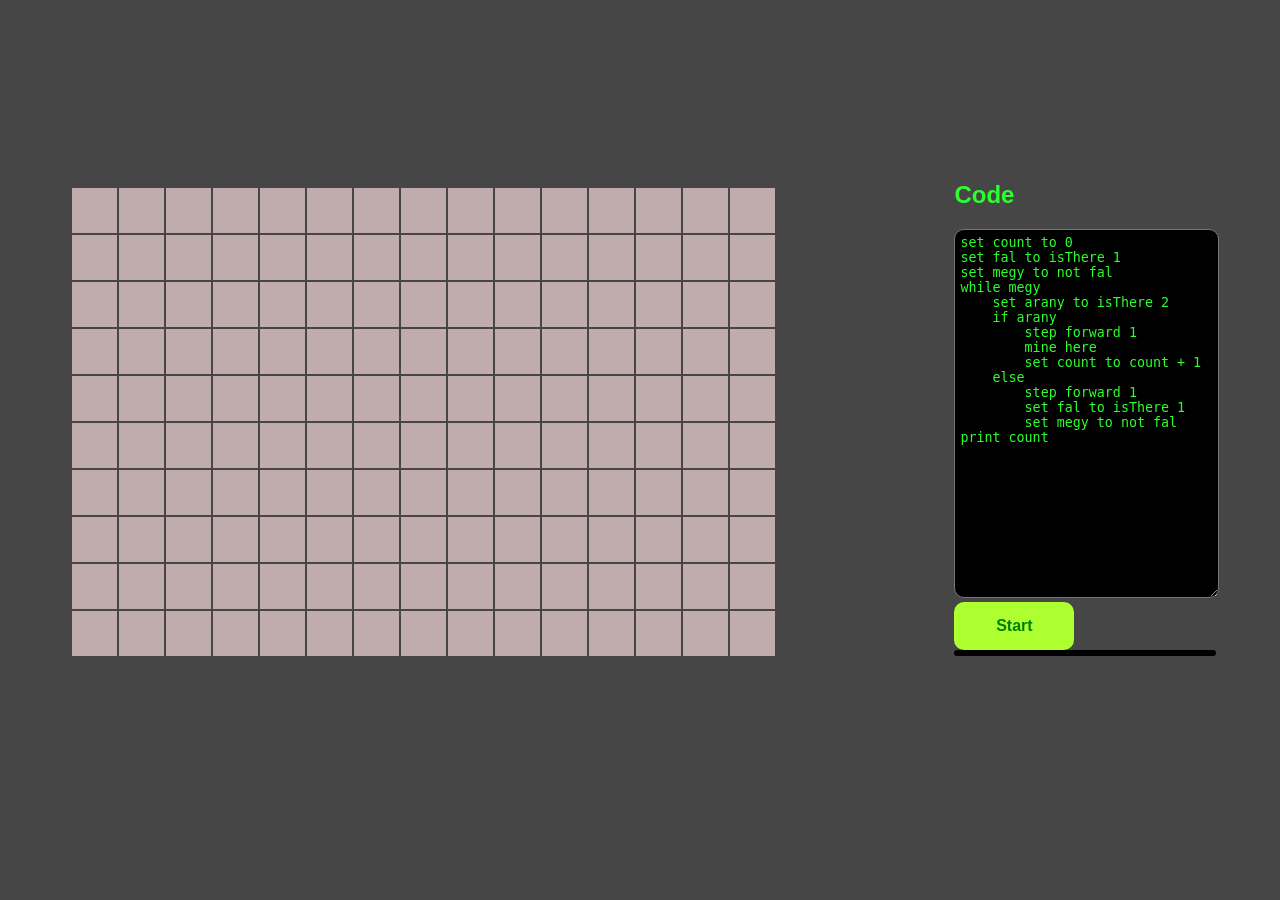
==== mainScreen/index.html @ 30c43c40 "changed the visuals" ====
<!DOCTYPE html>
<html lang="en">
<head>
    <meta charset="UTF-8">
    <meta name="viewport" content="width=device-width, initial-scale=1.0">
    <script type="module" src="ui.js"  defer></script>
    <script type="module" src="readFile.js" defer></script>
    <link rel="stylesheet" href="style.css">
    <title>Miner script</title>
    <script src="code.js" defer></script>
    <link rel="stylesheet" href="style.css">
</head>
<body>
    <div id="parentDiv">
        <div id="map">
            <div id="table"></div>
            <input type="file" id="fileInput" accept=".txt,.map,.csv" hidden>
        </div>
        <div id="codingSide">
            <h2 id="codeTitle">Code</h2>
            <textarea id="codeInput" spellcheck="false" placeholder="set arany to isThere 2&#10;print arany"></textarea> <br>
            <button id="startTheCodeButton" class="btn btn-primary">Start</button>
            <div id="output" class="output-box"></div>
        </div>
    </div>
</body>
</html>
---- mainScreen/style.css ----
#parentDiv{
    display: grid;
    grid-template-columns: repeat(2, 1fr);
    grid-template-rows: repeat(1, 1fr);
    gap: 13px;
}
#table {
    display: flex;
    flex-direction: column;
    gap: 2px;
    margin-top: 20vh;
    margin-left: 5vw;
}

.row {
    display: flex;
    flex-direction: row;
    gap: 2px;
}

.cell {
    height: 5vh;
    width: 5vh;
    background-color: rgb(192, 172, 172);
    flex-shrink: 0;
    font-family: monospace;
}body{
    background-color:rgb(70, 70, 70);
}
#codeTitle{
    font-family:'Segoe UI', Tahoma, Geneva, Verdana, sans-serif;
    color: rgb(45, 255, 45);
}
#codeInput{
    background-color: black;
    color: rgb(45, 255, 45);
    border-radius: 10px;
    padding-left: 5px;
    padding-top: 5px;
    width: 20vw;
    height: 40vh;
}
#startTheCodeButton {
    background-color: greenyellow;
    color: green;
    font-size: 1rem;
    font-family: 'Segoe UI', Tahoma, Geneva, Verdana, sans-serif;
    font-weight: 700;
    border-radius: 10px;
    border: none;
    

    padding: 15px 30px;
    min-width: 120px;   
    cursor: pointer;    
    transition: 0.2s;   
}

#startTheCodeButton:hover {
    background-color: #9acd32; 
}

#codingSide {
  margin-left: 13vw;
  margin-top: 17vh;
}

#output{
    background-color: white;
    width: 20vw;
    border: 3px solid black;
    border-radius: 5px;
    text-align: left;
}
---- mainScreen/style.css ----
#parentDiv{
    display: grid;
    grid-template-columns: repeat(2, 1fr);
    grid-template-rows: repeat(1, 1fr);
    gap: 13px;
}
#table {
    display: flex;
    flex-direction: column;
    gap: 2px;
    margin-top: 20vh;
    margin-left: 5vw;
}

.row {
    display: flex;
    flex-direction: row;
    gap: 2px;
}

.cell {
    height: 5vh;
    width: 5vh;
    background-color: rgb(192, 172, 172);
    flex-shrink: 0;
    font-family: monospace;
}body{
    background-color:rgb(70, 70, 70);
}
#codeTitle{
    font-family:'Segoe UI', Tahoma, Geneva, Verdana, sans-serif;
    color: rgb(45, 255, 45);
}
#codeInput{
    background-color: black;
    color: rgb(45, 255, 45);
    border-radius: 10px;
    padding-left: 5px;
    padding-top: 5px;
    width: 20vw;
    height: 40vh;
}
#startTheCodeButton {
    background-color: greenyellow;
    color: green;
    font-size: 1rem;
    font-family: 'Segoe UI', Tahoma, Geneva, Verdana, sans-serif;
    font-weight: 700;
    border-radius: 10px;
    border: none;
    

    padding: 15px 30px;
    min-width: 120px;   
    cursor: pointer;    
    transition: 0.2s;   
}

#startTheCodeButton:hover {
    background-color: #9acd32; 
}

#codingSide {
  margin-left: 13vw;
  margin-top: 17vh;
}

#output{
    background-color: white;
    width: 20vw;
    border: 3px solid black;
    border-radius: 5px;
    text-align: left;
}
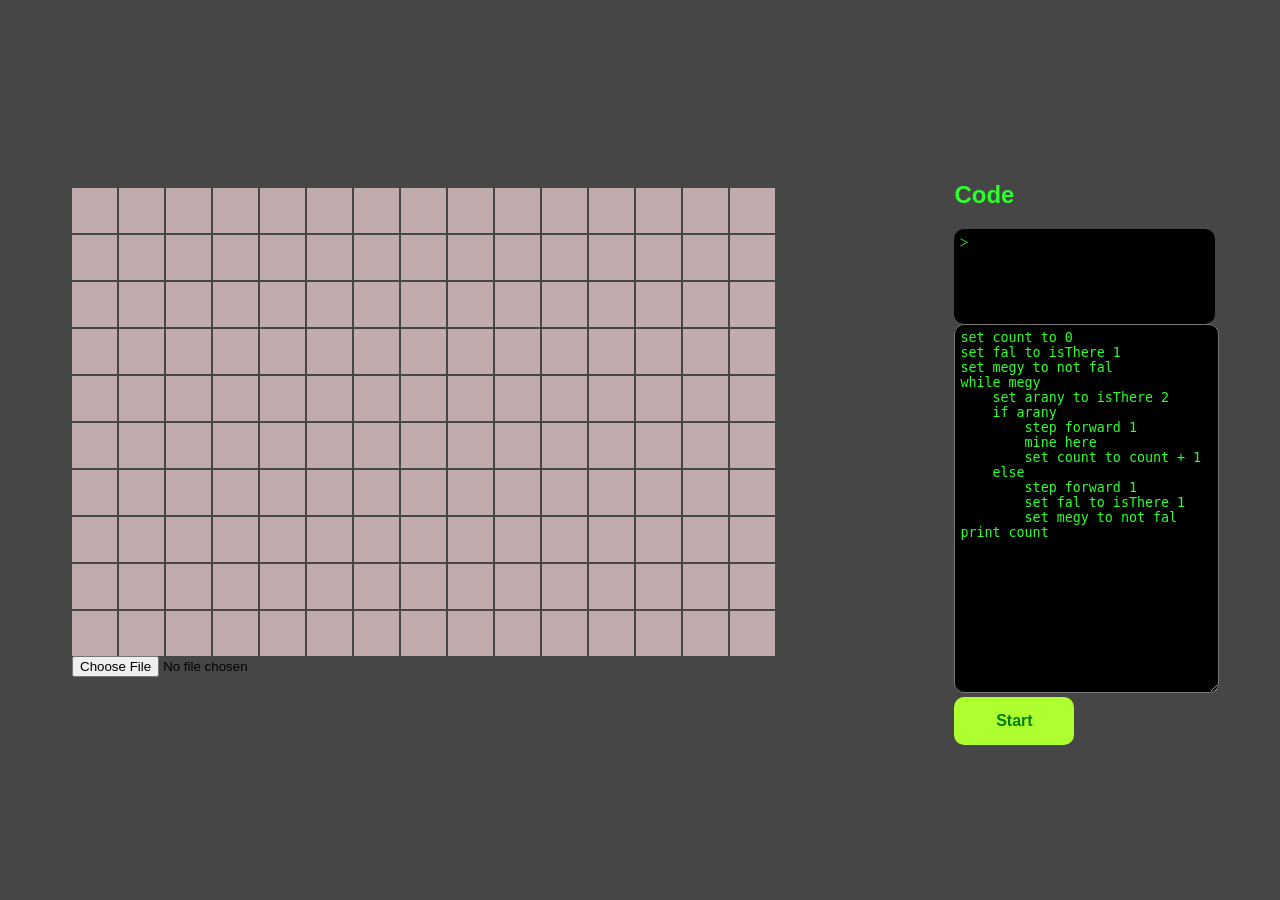
==== commit e13b541e: "Merge branch 'main' of https://github.com/Vilmos45/Falconok_Dusza2026" ====
--- a/mainScreen/index.html
+++ b/mainScreen/index.html
@@ -14,10 +14,11 @@
     <div id="parentDiv">
         <div id="map">
             <div id="table"></div>
-            <input type="file" id="fileInput" accept=".txt,.map,.csv" hidden>
+            <input type="file" id="fileInput" accept=".txt,.map,.csv">
         </div>
         <div id="codingSide">
             <h2 id="codeTitle">Code</h2>
+            <div id="terminal">></div>
             <textarea id="codeInput" spellcheck="false" placeholder="set arany to isThere 2&#10;print arany"></textarea> <br>
             <button id="startTheCodeButton" class="btn btn-primary">Start</button>
             <div id="output" class="output-box"></div>
--- a/mainScreen/style.css
+++ b/mainScreen/style.css
@@ -1,14 +1,23 @@
+body{
+    background-color:rgb(70, 70, 70);
+}
+
 #parentDiv{
     display: grid;
     grid-template-columns: repeat(2, 1fr);
     grid-template-rows: repeat(1, 1fr);
     gap: 13px;
 }
+
 #table {
     display: flex;
     flex-direction: column;
     gap: 2px;
     margin-top: 20vh;
+    margin-left: 5vw;
+}
+
+#fileInput{
     margin-left: 5vw;
 }
 
@@ -24,9 +33,9 @@
     background-color: rgb(192, 172, 172);
     flex-shrink: 0;
     font-family: monospace;
-}body{
-    background-color:rgb(70, 70, 70);
+    overflow: hidden;
 }
+
 #codeTitle{
     font-family:'Segoe UI', Tahoma, Geneva, Verdana, sans-serif;
     color: rgb(45, 255, 45);
@@ -65,10 +74,13 @@
   margin-top: 17vh;
 }
 
-#output{
-    background-color: white;
+#terminal{
+    background-color: black;
+    color: rgb(45, 255, 45);
+    border-radius: 10px;
+    padding-left: 5px;
+    padding-top: 5px;
+
     width: 20vw;
-    border: 3px solid black;
-    border-radius: 5px;
-    text-align: left;
+    height: 10vh;
 }
--- a/mainScreen/style.css
+++ b/mainScreen/style.css
@@ -1,14 +1,23 @@
+body{
+    background-color:rgb(70, 70, 70);
+}
+
 #parentDiv{
     display: grid;
     grid-template-columns: repeat(2, 1fr);
     grid-template-rows: repeat(1, 1fr);
     gap: 13px;
 }
+
 #table {
     display: flex;
     flex-direction: column;
     gap: 2px;
     margin-top: 20vh;
+    margin-left: 5vw;
+}
+
+#fileInput{
     margin-left: 5vw;
 }
 
@@ -24,9 +33,9 @@
     background-color: rgb(192, 172, 172);
     flex-shrink: 0;
     font-family: monospace;
-}body{
-    background-color:rgb(70, 70, 70);
+    overflow: hidden;
 }
+
 #codeTitle{
     font-family:'Segoe UI', Tahoma, Geneva, Verdana, sans-serif;
     color: rgb(45, 255, 45);
@@ -65,10 +74,13 @@
   margin-top: 17vh;
 }
 
-#output{
-    background-color: white;
+#terminal{
+    background-color: black;
+    color: rgb(45, 255, 45);
+    border-radius: 10px;
+    padding-left: 5px;
+    padding-top: 5px;
+
     width: 20vw;
-    border: 3px solid black;
-    border-radius: 5px;
-    text-align: left;
+    height: 10vh;
 }
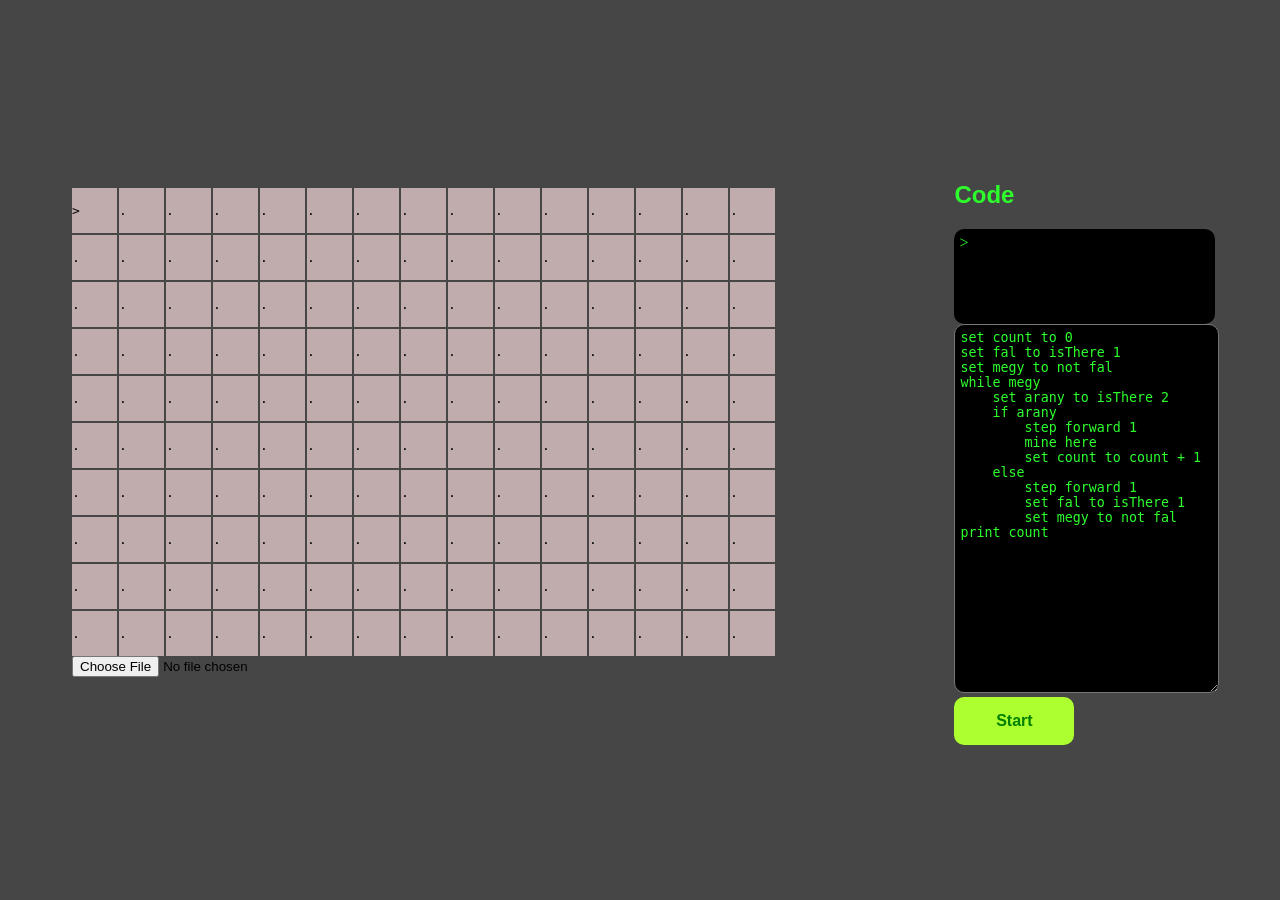
==== commit ebd4e22c: "kb lehet mozgatni a robotot" ====
--- a/mainScreen/index.html
+++ b/mainScreen/index.html
@@ -5,23 +5,23 @@
     <meta name="viewport" content="width=device-width, initial-scale=1.0">
     <script type="module" src="ui.js"  defer></script>
     <script type="module" src="readFile.js" defer></script>
+    <script type="module" src="robot.js" defer></script>
     <link rel="stylesheet" href="style.css">
     <title>Miner script</title>
-    <script src="code.js" defer></script>
+    <script type="module" src="code.js" defer></script>
     <link rel="stylesheet" href="style.css">
 </head>
 <body>
     <div id="parentDiv">
         <div id="map">
             <div id="table"></div>
-            <input type="file" id="fileInput" accept=".txt,.map,.csv">
+            <input type="file" id="fileInput" accept=".txt,.map,.csv,.tsv,.ms,.minescript">
         </div>
         <div id="codingSide">
             <h2 id="codeTitle">Code</h2>
             <div id="terminal">></div>
             <textarea id="codeInput" spellcheck="false" placeholder="set arany to isThere 2&#10;print arany"></textarea> <br>
             <button id="startTheCodeButton" class="btn btn-primary">Start</button>
-            <div id="output" class="output-box"></div>
         </div>
     </div>
 </body>
--- a/mainScreen/style.css
+++ b/mainScreen/style.css
@@ -33,6 +33,7 @@
     background-color: rgb(192, 172, 172);
     flex-shrink: 0;
     font-family: monospace;
+    align-content: center;
     overflow: hidden;
 }
 
@@ -57,16 +58,16 @@
     font-weight: 700;
     border-radius: 10px;
     border: none;
-    
+
 
     padding: 15px 30px;
-    min-width: 120px;   
-    cursor: pointer;    
-    transition: 0.2s;   
+    min-width: 120px;
+    cursor: pointer;
+    transition: 0.2s;
 }
 
 #startTheCodeButton:hover {
-    background-color: #9acd32; 
+    background-color: #9acd32;
 }
 
 #codingSide {
--- a/mainScreen/style.css
+++ b/mainScreen/style.css
@@ -33,6 +33,7 @@
     background-color: rgb(192, 172, 172);
     flex-shrink: 0;
     font-family: monospace;
+    align-content: center;
     overflow: hidden;
 }
 
@@ -57,16 +58,16 @@
     font-weight: 700;
     border-radius: 10px;
     border: none;
-    
+
 
     padding: 15px 30px;
-    min-width: 120px;   
-    cursor: pointer;    
-    transition: 0.2s;   
+    min-width: 120px;
+    cursor: pointer;
+    transition: 0.2s;
 }
 
 #startTheCodeButton:hover {
-    background-color: #9acd32; 
+    background-color: #9acd32;
 }
 
 #codingSide {
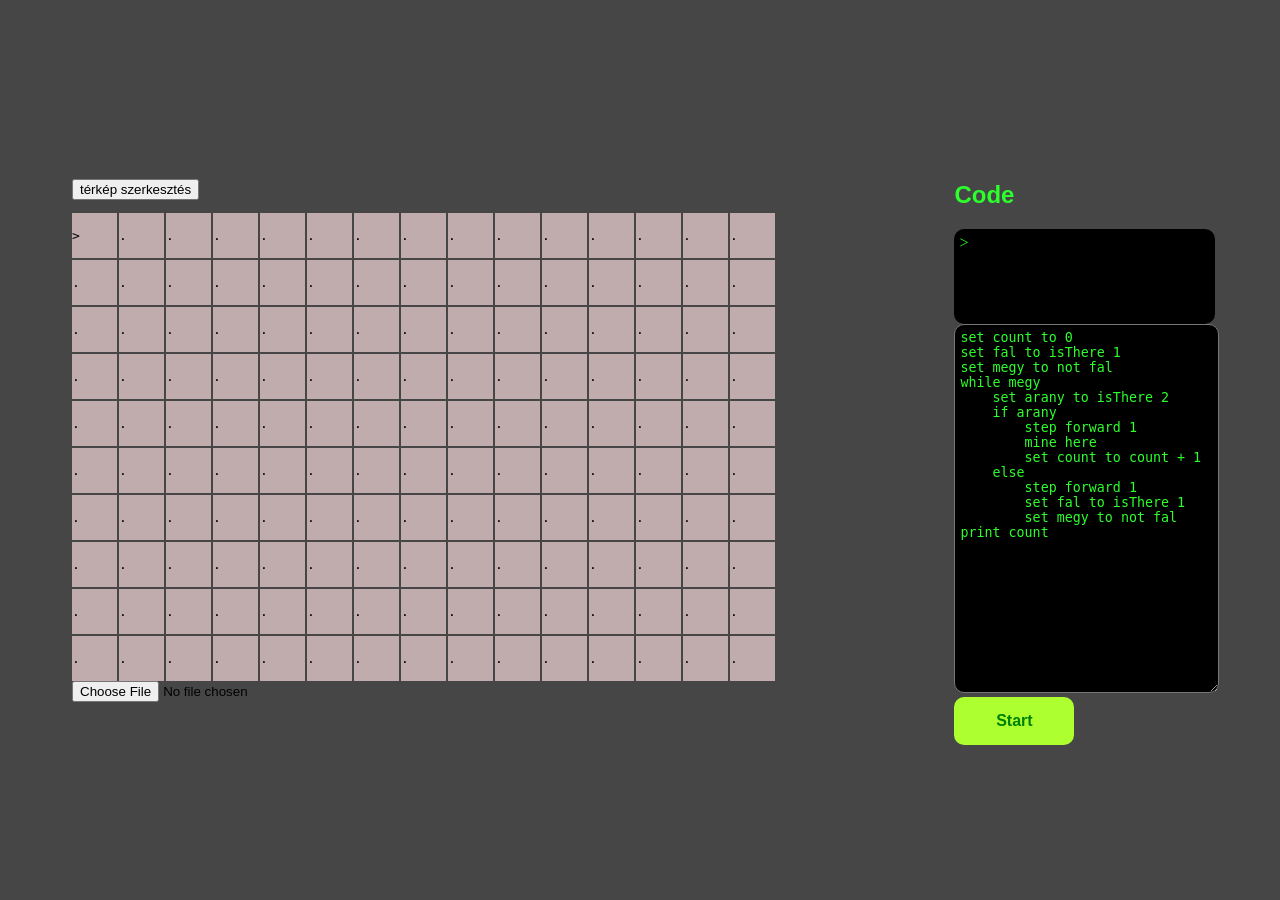
==== commit 1b103ca8: "made map change button" ====
--- a/mainScreen/index.html
+++ b/mainScreen/index.html
@@ -14,6 +14,7 @@
 <body>
     <div id="parentDiv">
         <div id="map">
+            <button id="mapChangeButton">térkép szerkesztés</button>
             <div id="table"></div>
             <input type="file" id="fileInput" accept=".txt,.map,.csv,.tsv,.ms,.minescript">
         </div>
--- a/mainScreen/style.css
+++ b/mainScreen/style.css
@@ -13,8 +13,8 @@
     display: flex;
     flex-direction: column;
     gap: 2px;
-    margin-top: 20vh;
     margin-left: 5vw;
+    margin-top: 1vw;
 }
 
 #fileInput{
@@ -84,4 +84,11 @@
 
     width: 20vw;
     height: 10vh;
+}
+#mapChangeButton{
+    display: flex;
+    flex-direction: column;
+    gap: 2px;
+    margin-left: 5vw;
+    margin-top: 19vh;
 }
--- a/mainScreen/style.css
+++ b/mainScreen/style.css
@@ -13,8 +13,8 @@
     display: flex;
     flex-direction: column;
     gap: 2px;
-    margin-top: 20vh;
     margin-left: 5vw;
+    margin-top: 1vw;
 }
 
 #fileInput{
@@ -84,4 +84,11 @@
 
     width: 20vw;
     height: 10vh;
+}
+#mapChangeButton{
+    display: flex;
+    flex-direction: column;
+    gap: 2px;
+    margin-left: 5vw;
+    margin-top: 19vh;
 }
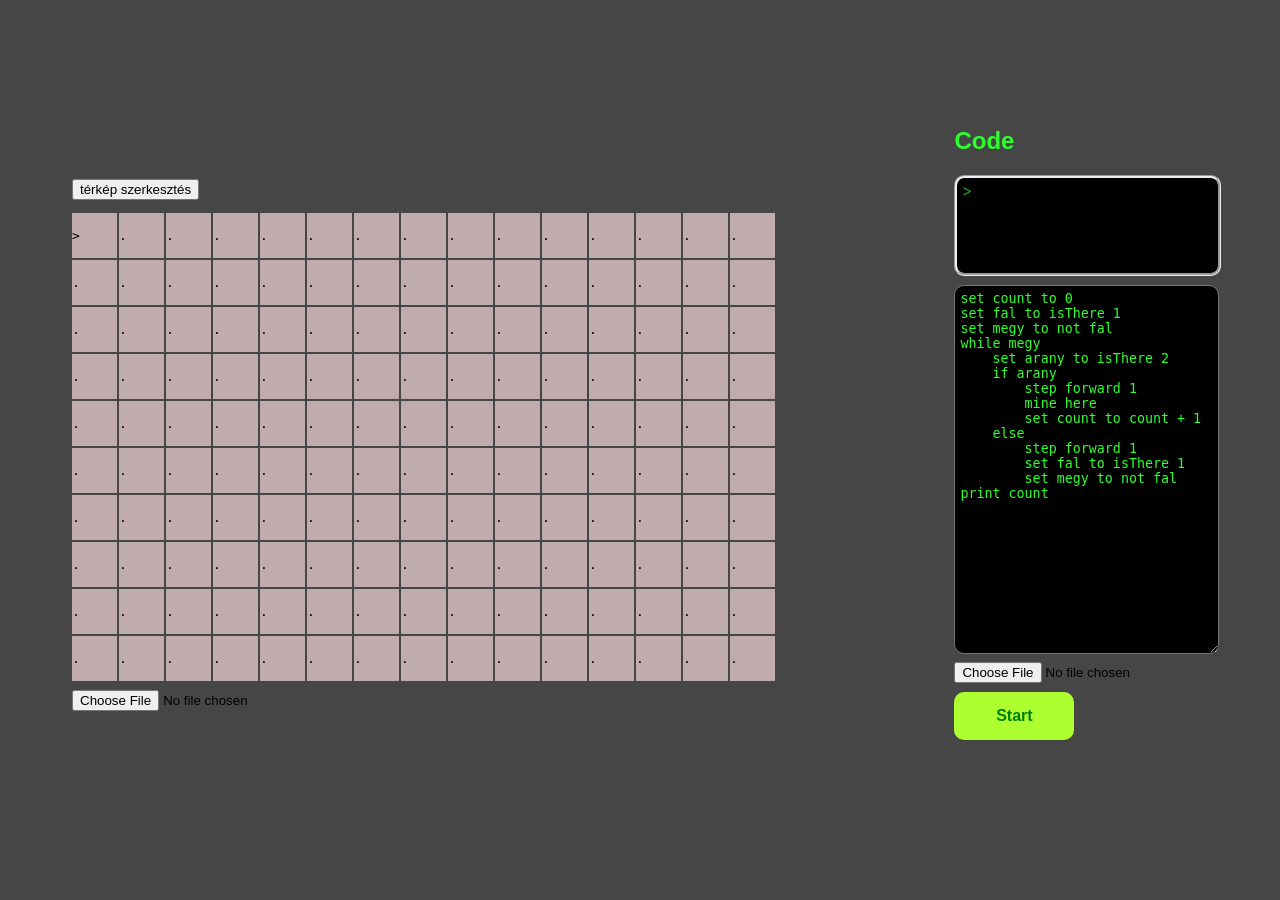
==== commit f8b59e9d: "you can load .ms files" ====
--- a/mainScreen/index.html
+++ b/mainScreen/index.html
@@ -16,12 +16,14 @@
         <div id="map">
             <button id="mapChangeButton">térkép szerkesztés</button>
             <div id="table"></div>
-            <input type="file" id="fileInput" accept=".txt,.map,.csv,.tsv,.ms,.minescript">
+            <input type="file" id="mapInput" accept=".txt,.map,.csv,.tsv">
         </div>
         <div id="codingSide">
             <h2 id="codeTitle">Code</h2>
             <div id="terminal">></div>
             <textarea id="codeInput" spellcheck="false" placeholder="set arany to isThere 2&#10;print arany"></textarea> <br>
+            <input type="file" id="codeFileInp" accept=".txt,.ms,.minescript">
+            <br>
             <button id="startTheCodeButton" class="btn btn-primary">Start</button>
         </div>
     </div>
--- a/mainScreen/style.css
+++ b/mainScreen/style.css
@@ -17,7 +17,8 @@
     margin-top: 1vw;
 }
 
-#fileInput{
+#mapInput{
+    margin-top: 1vh;
     margin-left: 5vw;
 }
 
@@ -41,6 +42,7 @@
     font-family:'Segoe UI', Tahoma, Geneva, Verdana, sans-serif;
     color: rgb(45, 255, 45);
 }
+
 #codeInput{
     background-color: black;
     color: rgb(45, 255, 45);
@@ -49,8 +51,11 @@
     padding-top: 5px;
     width: 20vw;
     height: 40vh;
+    margin-bottom: 0.5vh;
 }
+
 #startTheCodeButton {
+    margin-top: 1vh;
     background-color: greenyellow;
     color: green;
     font-size: 1rem;
@@ -72,7 +77,7 @@
 
 #codingSide {
   margin-left: 13vw;
-  margin-top: 17vh;
+  margin-top: 11vh;
 }
 
 #terminal{
@@ -81,9 +86,10 @@
     border-radius: 10px;
     padding-left: 5px;
     padding-top: 5px;
-
+    border-style: groove;
     width: 20vw;
     height: 10vh;
+    margin-bottom: 1vh;
 }
 #mapChangeButton{
     display: flex;
--- a/mainScreen/style.css
+++ b/mainScreen/style.css
@@ -17,7 +17,8 @@
     margin-top: 1vw;
 }
 
-#fileInput{
+#mapInput{
+    margin-top: 1vh;
     margin-left: 5vw;
 }
 
@@ -41,6 +42,7 @@
     font-family:'Segoe UI', Tahoma, Geneva, Verdana, sans-serif;
     color: rgb(45, 255, 45);
 }
+
 #codeInput{
     background-color: black;
     color: rgb(45, 255, 45);
@@ -49,8 +51,11 @@
     padding-top: 5px;
     width: 20vw;
     height: 40vh;
+    margin-bottom: 0.5vh;
 }
+
 #startTheCodeButton {
+    margin-top: 1vh;
     background-color: greenyellow;
     color: green;
     font-size: 1rem;
@@ -72,7 +77,7 @@
 
 #codingSide {
   margin-left: 13vw;
-  margin-top: 17vh;
+  margin-top: 11vh;
 }
 
 #terminal{
@@ -81,9 +86,10 @@
     border-radius: 10px;
     padding-left: 5px;
     padding-top: 5px;
-
+    border-style: groove;
     width: 20vw;
     height: 10vh;
+    margin-bottom: 1vh;
 }
 #mapChangeButton{
     display: flex;
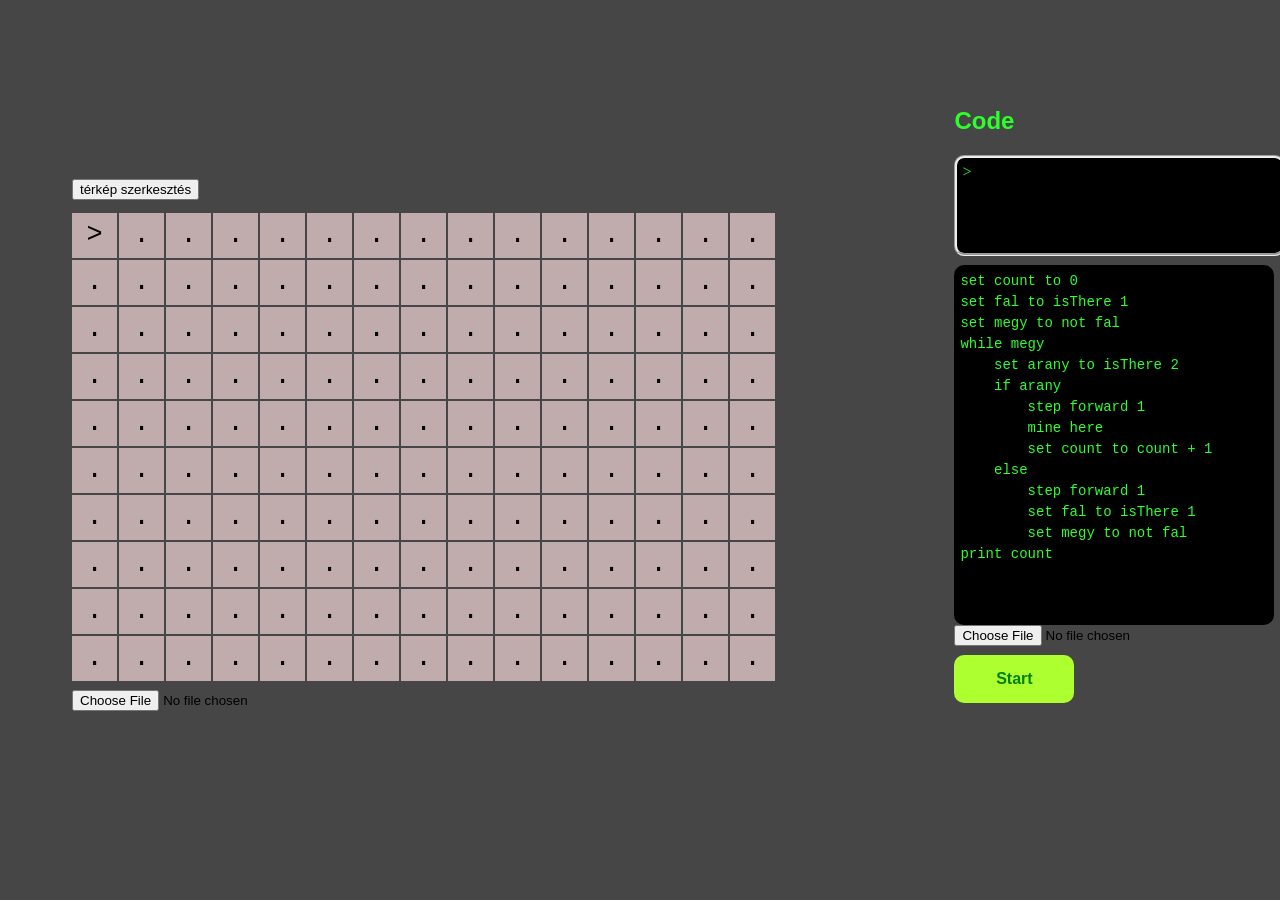
==== commit 8b5e19b8: "nadjon szép code futtatás (mozog a robot)" ====
--- a/mainScreen/index.html
+++ b/mainScreen/index.html
@@ -21,7 +21,10 @@
         <div id="codingSide">
             <h2 id="codeTitle">Code</h2>
             <div id="terminal">></div>
-            <textarea id="codeInput" spellcheck="false" placeholder="set arany to isThere 2&#10;print arany"></textarea> <br>
+            <div id="editor">
+                <div id="highlightLayer"></div>
+                <textarea id="codeInput" spellcheck="false" placeholder="set arany to isThere 2&#10;print arany"></textarea>
+            </div>
             <input type="file" id="codeFileInp" accept=".txt,.ms,.minescript">
             <br>
             <button id="startTheCodeButton" class="btn btn-primary">Start</button>
--- a/mainScreen/style.css
+++ b/mainScreen/style.css
@@ -35,23 +35,27 @@
     flex-shrink: 0;
     font-family: monospace;
     align-content: center;
+    text-align: center;
+    font-size: 3vh;
     overflow: hidden;
 }
 
 #codeTitle{
+    margin-top: 1vh;
     font-family:'Segoe UI', Tahoma, Geneva, Verdana, sans-serif;
     color: rgb(45, 255, 45);
 }
 
-#codeInput{
+#terminal{
     background-color: black;
     color: rgb(45, 255, 45);
     border-radius: 10px;
     padding-left: 5px;
     padding-top: 5px;
-    width: 20vw;
-    height: 40vh;
-    margin-bottom: 0.5vh;
+    border-style: groove;
+    width: 25vw;
+    height: 10vh;
+    margin-bottom: 1vh;
 }
 
 #startTheCodeButton {
@@ -76,25 +80,61 @@
 }
 
 #codingSide {
-  margin-left: 13vw;
-  margin-top: 11vh;
+    position: relative;
+    margin-left: 13vw;
+    margin-top: 10vh;
 }
 
-#terminal{
-    background-color: black;
-    color: rgb(45, 255, 45);
-    border-radius: 10px;
-    padding-left: 5px;
-    padding-top: 5px;
-    border-style: groove;
-    width: 20vw;
-    height: 10vh;
-    margin-bottom: 1vh;
-}
 #mapChangeButton{
     display: flex;
     flex-direction: column;
     gap: 2px;
     margin-left: 5vw;
     margin-top: 19vh;
-}+}
+
+#editor {
+    position: relative;
+    width: 25vw;
+    height: 40vh;
+}
+
+#highlightLayer,
+#codeInput {
+    position: absolute;
+    inset: 0;
+
+    box-sizing: border-box;
+    width: 100%;
+    height: 100%;
+
+    font-family: monospace;
+    font-size: 14px;
+    line-height: 1.5;
+
+    padding: 5px;
+    border: 1px solid transparent;
+    border-radius: 10px;
+
+    white-space: pre;
+    overflow: auto;
+}
+
+#highlightLayer {
+    z-index: 1;
+    pointer-events: none;
+    color: transparent;
+    background: black;
+}
+
+#codeInput {
+    z-index: 2;
+    resize: none;
+    background: transparent;
+    color: rgb(45, 255, 45);
+    outline: none;
+}
+
+.highlighted-line {
+    background-color: #555;
+}
--- a/mainScreen/style.css
+++ b/mainScreen/style.css
@@ -35,23 +35,27 @@
     flex-shrink: 0;
     font-family: monospace;
     align-content: center;
+    text-align: center;
+    font-size: 3vh;
     overflow: hidden;
 }
 
 #codeTitle{
+    margin-top: 1vh;
     font-family:'Segoe UI', Tahoma, Geneva, Verdana, sans-serif;
     color: rgb(45, 255, 45);
 }
 
-#codeInput{
+#terminal{
     background-color: black;
     color: rgb(45, 255, 45);
     border-radius: 10px;
     padding-left: 5px;
     padding-top: 5px;
-    width: 20vw;
-    height: 40vh;
-    margin-bottom: 0.5vh;
+    border-style: groove;
+    width: 25vw;
+    height: 10vh;
+    margin-bottom: 1vh;
 }
 
 #startTheCodeButton {
@@ -76,25 +80,61 @@
 }
 
 #codingSide {
-  margin-left: 13vw;
-  margin-top: 11vh;
+    position: relative;
+    margin-left: 13vw;
+    margin-top: 10vh;
 }
 
-#terminal{
-    background-color: black;
-    color: rgb(45, 255, 45);
-    border-radius: 10px;
-    padding-left: 5px;
-    padding-top: 5px;
-    border-style: groove;
-    width: 20vw;
-    height: 10vh;
-    margin-bottom: 1vh;
-}
 #mapChangeButton{
     display: flex;
     flex-direction: column;
     gap: 2px;
     margin-left: 5vw;
     margin-top: 19vh;
-}+}
+
+#editor {
+    position: relative;
+    width: 25vw;
+    height: 40vh;
+}
+
+#highlightLayer,
+#codeInput {
+    position: absolute;
+    inset: 0;
+
+    box-sizing: border-box;
+    width: 100%;
+    height: 100%;
+
+    font-family: monospace;
+    font-size: 14px;
+    line-height: 1.5;
+
+    padding: 5px;
+    border: 1px solid transparent;
+    border-radius: 10px;
+
+    white-space: pre;
+    overflow: auto;
+}
+
+#highlightLayer {
+    z-index: 1;
+    pointer-events: none;
+    color: transparent;
+    background: black;
+}
+
+#codeInput {
+    z-index: 2;
+    resize: none;
+    background: transparent;
+    color: rgb(45, 255, 45);
+    outline: none;
+}
+
+.highlighted-line {
+    background-color: #555;
+}
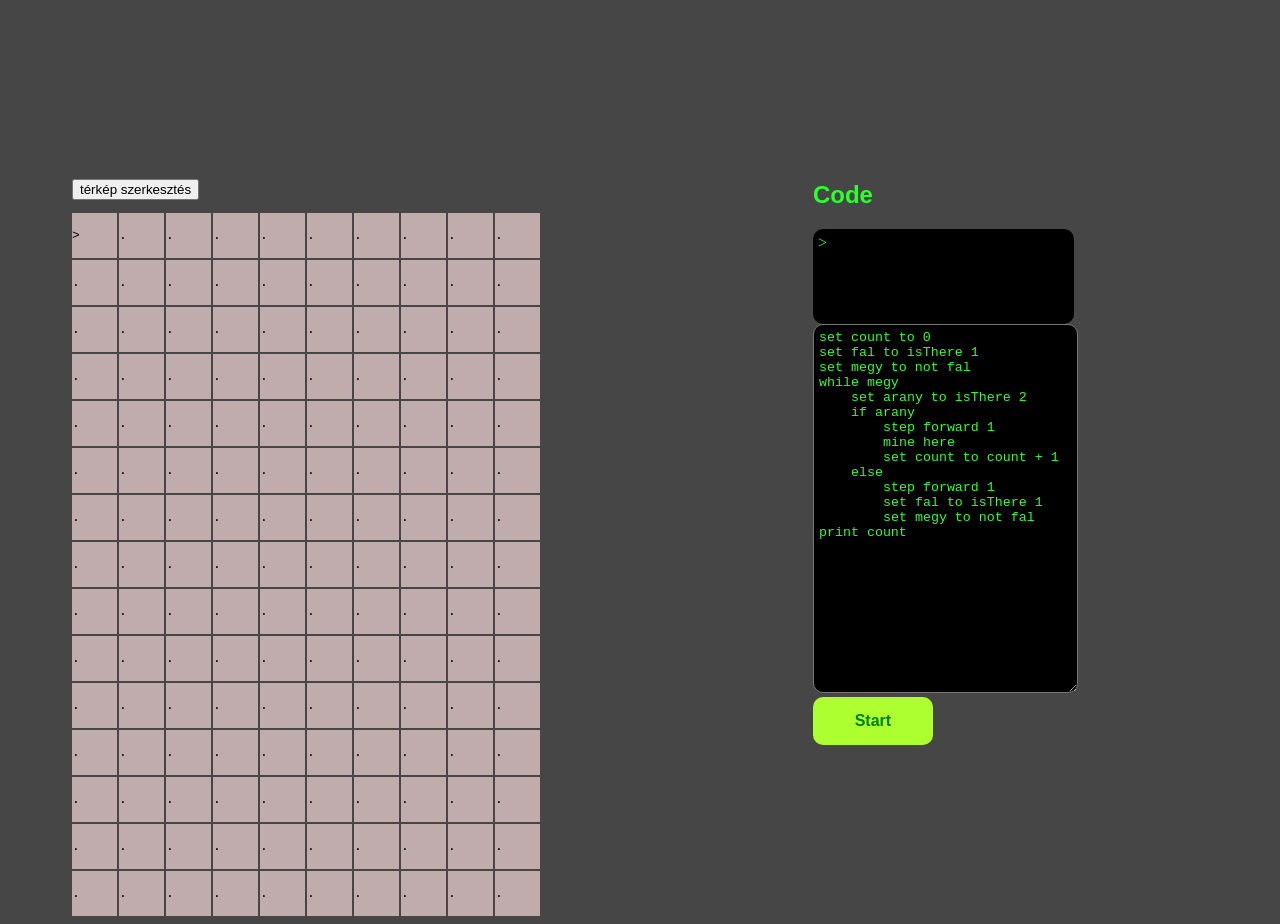
==== commit 0e084b87: "terkep szerkeesztes hozzaadva" ====
--- a/mainScreen/index.html
+++ b/mainScreen/index.html
@@ -3,30 +3,47 @@
 <head>
     <meta charset="UTF-8">
     <meta name="viewport" content="width=device-width, initial-scale=1.0">
-    <script type="module" src="ui.js"  defer></script>
+    <title>Miner script</title>
+    <link rel="stylesheet" href="style.css">
+    
+    <script type="module" src="ui.js" defer></script>
     <script type="module" src="readFile.js" defer></script>
     <script type="module" src="robot.js" defer></script>
-    <link rel="stylesheet" href="style.css">
-    <title>Miner script</title>
     <script type="module" src="code.js" defer></script>
-    <link rel="stylesheet" href="style.css">
+    <script type="module" src="mapChange.js" defer></script>
 </head>
 <body>
     <div id="parentDiv">
         <div id="map">
+        <div id="topBar">
             <button id="mapChangeButton">térkép szerkesztés</button>
-            <div id="table"></div>
-            <input type="file" id="mapInput" accept=".txt,.map,.csv,.tsv">
+
+            <div id="editorTools" class="hidden">
+                <button id="importBtn">import</button>
+                <input type="file" id="fileInput" accept=".txt" style="display: none;">
+                <button id="exportBtn">export</button>
+                
+                <span id="sizeInputs">
+                    x <input type="number" id="mapXInput" value="10" min="1" max="15">
+                    y <input type="number" id="mapYInput" value="15" min="1" max="15">
+                </span>
+            </div>
         </div>
+
+        <div id="table"></div>
+
+        <div id="palette" class="hidden">
+            <button data-type=".">.</button>
+            <button data-type="#">#</button>
+            <button data-type="@">@</button>
+            <button data-type="robot">></button>
+        </div>
+    </div>
+
         <div id="codingSide">
             <h2 id="codeTitle">Code</h2>
             <div id="terminal">></div>
-            <div id="editor">
-                <div id="highlightLayer"></div>
-                <textarea id="codeInput" spellcheck="false" placeholder="set arany to isThere 2&#10;print arany"></textarea>
-            </div>
-            <input type="file" id="codeFileInp" accept=".txt,.ms,.minescript">
-            <br>
+            <textarea id="codeInput" spellcheck="false" placeholder="set arany to isThere 2&#10;print arany"></textarea> <br>
             <button id="startTheCodeButton" class="btn btn-primary">Start</button>
         </div>
     </div>
--- a/mainScreen/style.css
+++ b/mainScreen/style.css
@@ -17,8 +17,7 @@
     margin-top: 1vw;
 }
 
-#mapInput{
-    margin-top: 1vh;
+#fileInput{
     margin-left: 5vw;
 }
 
@@ -35,31 +34,23 @@
     flex-shrink: 0;
     font-family: monospace;
     align-content: center;
-    text-align: center;
-    font-size: 3vh;
     overflow: hidden;
 }
 
 #codeTitle{
-    margin-top: 1vh;
     font-family:'Segoe UI', Tahoma, Geneva, Verdana, sans-serif;
     color: rgb(45, 255, 45);
 }
-
-#terminal{
+#codeInput{
     background-color: black;
     color: rgb(45, 255, 45);
     border-radius: 10px;
     padding-left: 5px;
     padding-top: 5px;
-    border-style: groove;
-    width: 25vw;
-    height: 10vh;
-    margin-bottom: 1vh;
+    width: 20vw;
+    height: 40vh;
 }
-
 #startTheCodeButton {
-    margin-top: 1vh;
     background-color: greenyellow;
     color: green;
     font-size: 1rem;
@@ -80,61 +71,63 @@
 }
 
 #codingSide {
-    position: relative;
-    margin-left: 13vw;
-    margin-top: 10vh;
+  margin-left: 13vw;
+  margin-top: 17vh;
 }
 
-#mapChangeButton{
+#terminal{
+    background-color: black;
+    color: rgb(45, 255, 45);
+    border-radius: 10px;
+    padding-left: 5px;
+    padding-top: 5px;
+
+    width: 20vw;
+    height: 10vh;
+}
+#mapChangeButton {
     display: flex;
     flex-direction: column;
     gap: 2px;
+}
+
+
+.hidden {
+    display: none !important;
+}
+
+#topBar {
+    display: flex;
+    gap: 10px;
+    align-items: center;
     margin-left: 5vw;
     margin-top: 19vh;
 }
 
-#editor {
-    position: relative;
-    width: 25vw;
-    height: 40vh;
+#editorTools {
+    display: flex;
+    gap: 10px;
+    align-items: center;
 }
 
-#highlightLayer,
-#codeInput {
-    position: absolute;
-    inset: 0;
-
-    box-sizing: border-box;
-    width: 100%;
-    height: 100%;
-
-    font-family: monospace;
-    font-size: 14px;
-    line-height: 1.5;
-
-    padding: 5px;
-    border: 1px solid transparent;
-    border-radius: 10px;
-
-    white-space: pre;
-    overflow: auto;
+#sizeInputs input {
+    width: 50px;
+    text-align: center;
+    background-color: black;
+    color: rgb(45, 255, 45);
+    border-radius: 5px;
 }
 
-#highlightLayer {
-    z-index: 1;
-    pointer-events: none;
-    color: transparent;
-    background: black;
+#palette {
+    display: flex;
+    gap: 10px;
+    margin-left: 5vw;
+    margin-top: 10px;
 }
 
-#codeInput {
-    z-index: 2;
-    resize: none;
-    background: transparent;
-    color: rgb(45, 255, 45);
-    outline: none;
+#palette button {
+    width: 40px;
+    height: 40px;
+    font-size: 18px;
+    cursor: pointer;
 }
-
-.highlighted-line {
-    background-color: #555;
-}
